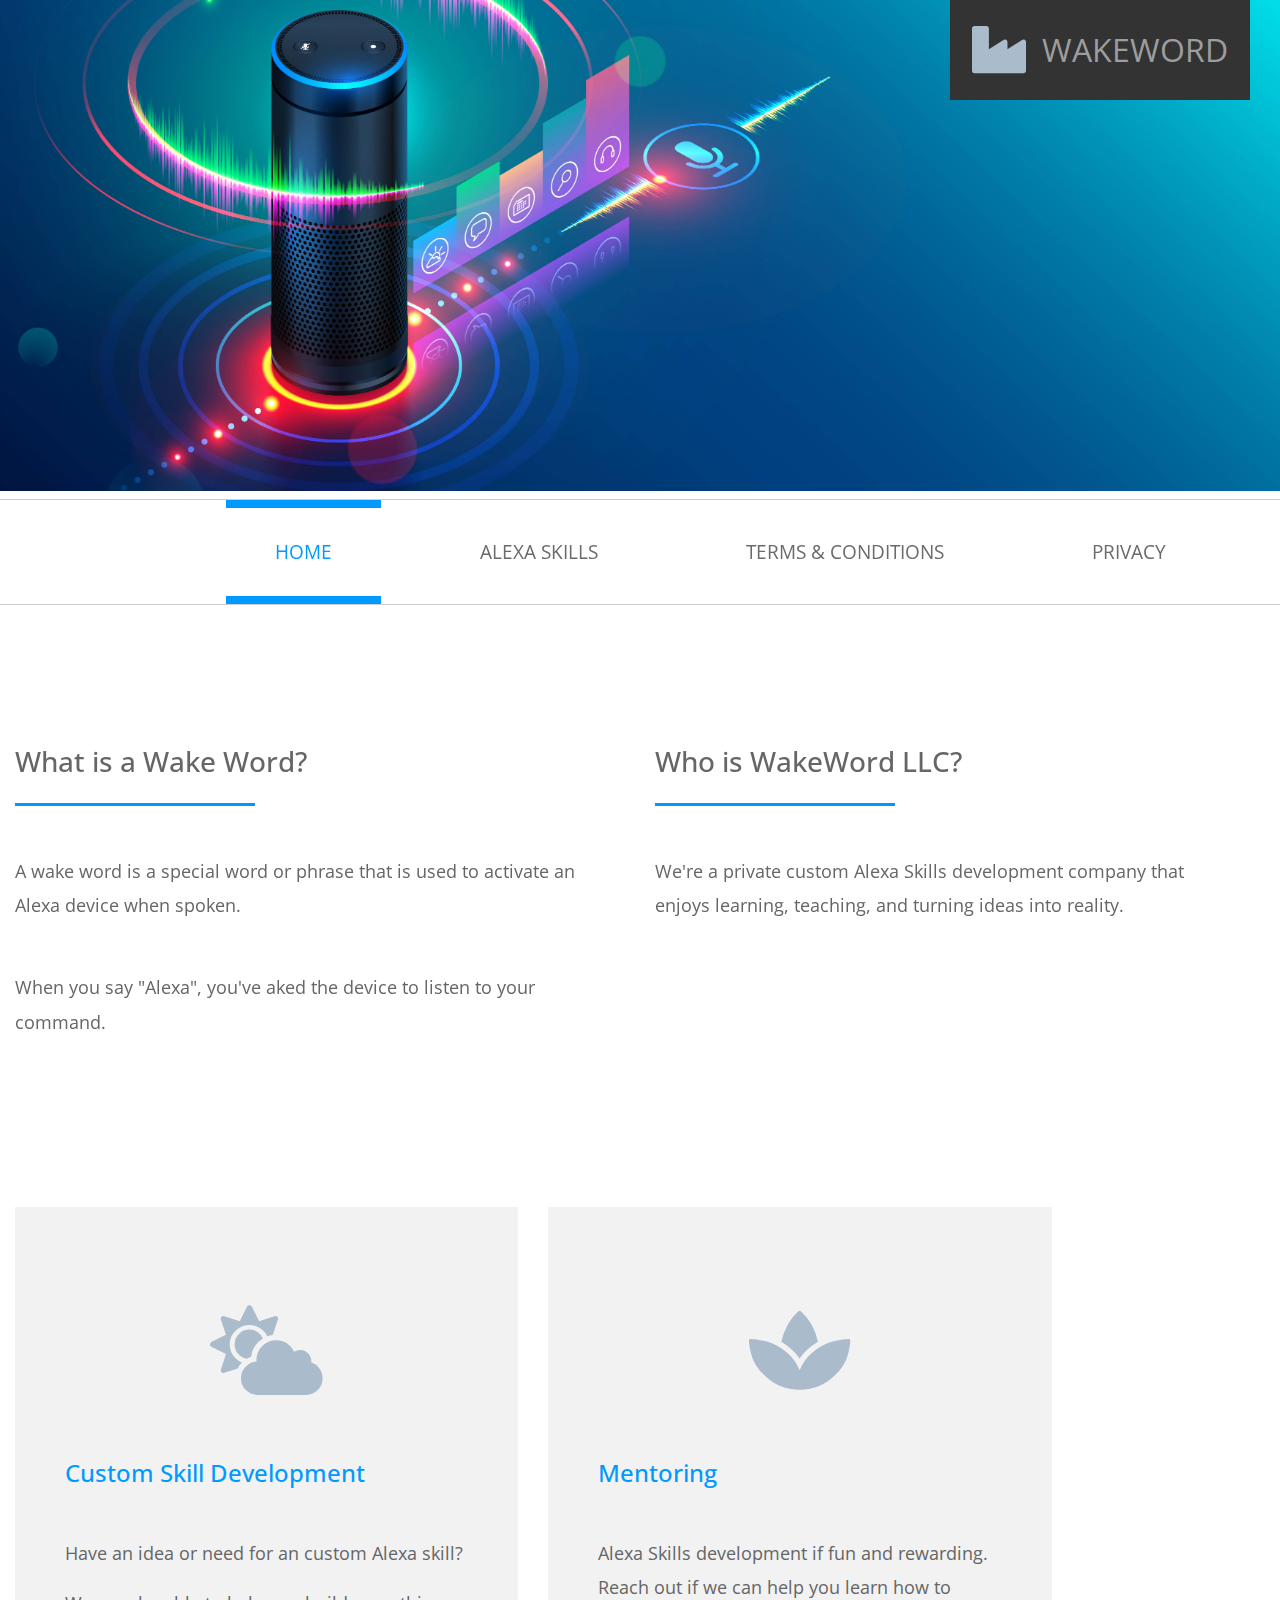
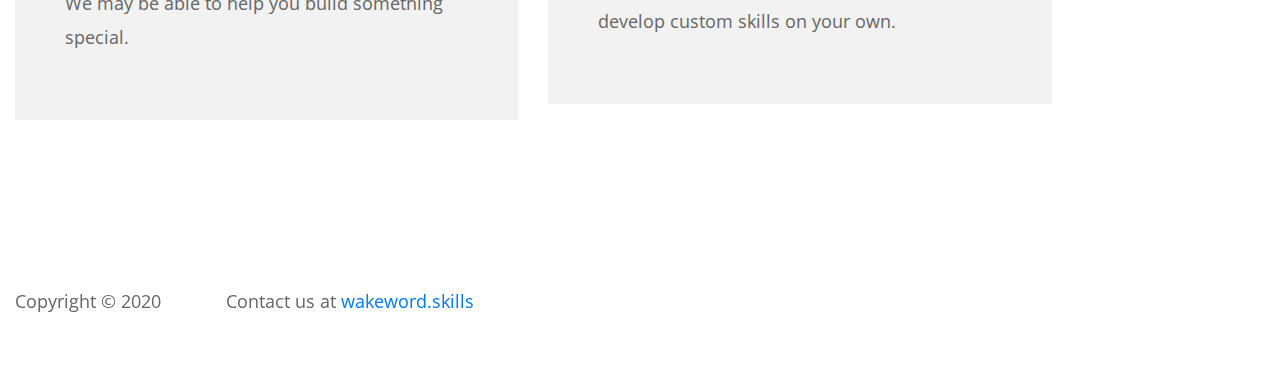
==== index.html @ 6d3b4f26 "spacing" ====
<!DOCTYPE html>
<html lang="en">

<head>
    <meta charset="UTF-8">
    <meta name="viewport" content="width=device-width, initial-scale=1.0">
    <meta http-equiv="X-UA-Compatible" content="ie=edge">
    <title>WakeWord - Custom Alexa Skills</title>
    <link href="https://fonts.googleapis.com/css?family=Open+Sans" rel="stylesheet" /> <!-- https://fonts.google.com/ -->
    <link href="css/bootstrap.min.css" rel="stylesheet" /> <!-- https://getbootstrap.com/ -->
    <link href="fontawesome/css/all.min.css" rel="stylesheet" /> <!-- https://fontawesome.com/ -->
    <link href="css/templatemo-business-oriented.css" rel="stylesheet" />
</head>
<body>
    <div id="parallax-1" class="parallax-window" data-parallax="scroll" data-image-src="img/wakewordllc-minify.jpg">
        <div class="container-fluid">
            <div class="row">
                <div class="col-12">
                    <div class="tm-logo">
                        <i class="fas fa-industry fa-3x mr-3"></i>
                        <span class="text-uppercase tm-logo-text">WakeWord</span>
                    </div>
                </div>
            </div>
        </div>
    </div>
    <div class="tm-nav-container-outer">
        <div class="container-fluid">
            <div class="row">
                <div class="col-12">
                    <nav class="navbar navbar-expand-lg" id="tm-main-nav">
                        <button class="navbar-toggler toggler-example" type="button" data-toggle="collapse" data-target="#navbar-nav" 
                            aria-controls="navbar-nav" aria-expanded="false" aria-label="Toggle navigation">
                            <span class="dark-blue-text"><i class="fas fa-bars"></i></span>
                        </button>
                        <div class="collapse navbar-collapse tm-nav" id="navbar-nav">
                            <ul class="navbar-nav ml-auto">
                                <li class="nav-item active">
                                    <a class="nav-link tm-nav-link" href="#">Home <span class="sr-only">(current)</span></a>
                                </li>
                                <li class="nav-item">
                                    <a class="nav-link tm-nav-link" href="skills.html">Alexa Skills</a>
                                </li>
                                <li class="nav-item">
                                    <a class="nav-link tm-nav-link" href="terms.html">Terms & Conditions</a>
                                </li>
                                <li class="nav-item">
                                    <a class="nav-link tm-nav-link" href="privacy.html">Privacy</a>
                                </li>
                            </ul>                            
                        </div>                        
                    </nav>
                </div>
            </div>
        </div>
    </div>

    <div class="container-fluid mt-7">
        <div class="row mb-6">
            <section class="col-lg-6 mb-lg-0 mb-5">
                <div class="tm-intro">
                    <h3 class="tm-title-gray mb-4">What is a Wake Word?</h3>
                    <hr class="mb-5 tm-hr">
                    <p class="mb-5">A wake word is a special word or phrase that is used to activate an Alexa device when spoken. </p>
                    <p class="mb-5">When you say "Alexa", you've aked the device to listen to your command.</p>
                </div>
            </section>
            <section class="col-lg-6 mb-lg-0 mb-5">
                <div class="tm-intro">
                    <h3 class="tm-title-gray mb-4">Who is WakeWord LLC?</h3>
                    <hr class="mb-5 tm-hr">
                    <p class="mb-5">We're a private custom Alexa Skills development company that enjoys learning, teaching, and turning ideas into reality.</p>
                </div>
            </section>
        </div>
        <!-- Services -->
        <div class="row mb-7">
            <div class="col-lg-5 col-md-6 mb-4">
                <div class="tm-bg-gray tm-box">
                    <div class="text-center mb-3">
                        <i class="fas fa-cloud-sun fa-5x p-5"></i>
                    </div>
                    <h4 class="tm-text-primary tm-h3 mb-5">Custom Skill Development</h4>
                    <p>Have an idea or need for an custom Alexa skill?</p>
                    <p>We may be able to help you build something special. </p>
                </div>
            </div>
            <div class="col-lg-5 col-md-6 mb-4">
                <div class="tm-bg-gray tm-box">
                    <div class="text-center mb-3">
                        <i class="fas fa-spa fa-5x p-5"></i>
                    </div>
                    <h4 class="tm-text-primary tm-h3 mb-5">Mentoring</h4>
                    <p>Alexa Skills development if fun and rewarding.  Reach out if we can help you learn how to develop custom skills on your own.</p>
                </div>
            </div>

        </div>
    </div>
    <footer class="container-fluid">
        <div class="row">
            <p class="col-lg-9 col-md-8 mb-5 mb-md-0">
                Copyright &copy; 2020 <span class="tm-contact">Contact us at </span> <a href="mailto:wakeword.skills@gmail.com">wakeword.skills</a>
            </p>
        </div>
    </footer>

    <script src="js/jquery-3.4.1.min.js"></script>
    <script src="js/bootstrap.min.js"></script>
    <script src="js/parallax.min.js"></script> <!-- https://pixelcog.github.io/parallax.js/ -->
    <script src="js/tooplate-script.js"></script>
    <script>
        $(document).ready(function () {
            $('#parallax-1').parallax({ imageSrc: 'img/wakewordllc-minify.jpg' });
        });
    </script>
</body>

</html>
---- css/templatemo-business-oriented.css ----
body {
    font-family: 'Open Sans', Arial, sans-serif;
    font-size: 18px;
    overflow-x: hidden;
}

a { 
    transition: all 0.3s ease; 
    text-decoration: none;
}

a:hover { text-decoration: none; }
button:focus { outline: none; }

p {
    color: #666;
    line-height: 1.9;
}

.tm-title-gray { color: #666; }

.tm-hr {
    width: 240px;
    border-top: 3px solid #0099FF;
    margin: 0;
}

.tm-hr-s { width: 140px; }
.tm-box-bordered { border: 1px solid #9C9D9E; }
.container-fluid { max-width: 1480px; }

.tm-logo {
    position: absolute;
    top: 0;
    right: 30px;
    z-index: 1000;
    display: flex;
    align-items: center;
    justify-content: center;
    background-color: #333;
    color: #9C9D9E;
    width: 300px;
    height: 100px;
    padding: 50px 10px;
}

@media (max-width: 500px) {
    .tm-logo {
        left: 50%;
        margin-left: -200px;
    }
}

.tm-logo-text { font-size: 2rem; }
#parallax-1 { min-height: 690px; }
#parallax-2 { min-height: 590px; }
#parallax-3 { min-height: 400px; }

.parallax-window {    
    background: transparent;
    position: relative;
}

#tm-main-nav {    
    padding: 0;
    z-index: 1000;
}

.tm-nav-container-outer {
    margin-top: 8px;
    border-top: 1px solid #CCCDCE;
    border-bottom: 1px solid #CCCDCE;
}

.navbar-expand-lg .navbar-nav .nav-link {
    color: #6A6B6C;
    border-top: 8px solid transparent;
    border-bottom: 8px solid transparent;
    text-align: center;
    padding: 30px 49px;
    margin-right: 50px;
    text-transform: uppercase;
    font-size: 1.2rem;
    transition: all 0.3s ease;
}

.nav-item.active .nav-link,
.nav-item:hover .nav-link {
    color: #0099FF;
    border-top: 8px solid #0099FF;
    border-bottom: 8px solid #0099FF;
}

.tm-intro { max-width: 580px; }
h4 { font-size: 1.5rem; }
.tm-text-primary { color: #0099FF; }
.tm-text-primary-link { color: #0099FF; }
.tm-text-primary-link:hover { color: rgb(15, 133, 211); }

.tm-strategy-box { 
    display: flex; 
    align-items: flex-start;
}

.tm-services-box {
    display: flex;
    align-items: flex-start;
}

.tm-strategy-img { margin-right: 30px; }
.tm-services-img { margin-right: 40px; }
.tm-strategy-text { max-width: 1000px; }
.mb-6 { margin-bottom: 120px; }
.mb-7 { margin-bottom: 140px; }
.mb-8 { margin-bottom: 80px; }
.mb-60 { margin-bottom: 60px; }
.mb-10 { margin-bottom: 100px; }
.mb-25 { margin-bottom: 250px; }
.mt-6 { margin-top: 90px; }
.mt-7 { margin-top: 140px; }
.tm-px-3 {
    padding-left: 30px;
    padding-right: 30px;
}
.tm-contact {
    padding-left: 60px;
}
@media (min-width: 992px) {
    .pr-lg-5 { padding-right: 70px!important; }
}

.tm-text-gray { color: #666; }
.tm-bg-gray { background-color: #F2F2F2; }
.tm-bg-gray-dark { background-color: #EDEEEF; }
.tm-bg-white { background-color: rgba(255,255,255,0.6); }
.tm-bg-black-transparent { background-color: rgba(0,0,0,0.5 ); }
.tm-box { padding: 50px; }
.tm-box-2 { padding: 50px; max-width: 500px; }
.tm-box-3 { padding: 70px 35px;}
i { color: #ABC; }

.tm-overlay {
    max-width: 660px;
    padding: 75px 70px;
}

.parallax-window-2 {
    display: flex;
    align-items: center;
}

.btn {
    padding: 15px 50px;
    border-radius: 0;
    font-size: 1.2rem;
}

.btn-primary {
    background-color: #0099FF;
    border-color: #0099FF;
}

.btn-primary:hover {
    background-color: #2f80d0;
    border-color: #2f80d0;
}

footer {
    margin-top: 70px;
    margin-bottom: 70px;
}

.tm-link-primary { color: #0099FF; }
.tm-link-primary:hover { color: #2f80d0; }
.fa-15x { font-size: 1.5em; }

.tm-social-icon {
    width: 50px;
    height: 50px;
    margin-right: 15px;
}

.tm-social-icon-2 {
    width: 40px;
    height: 40px;
    margin-right: 10px;
    color: #fff;
}

.tm-social-link i { transition: all 0.3s ease; }
.tm-social-link:hover i { color: #0099FF; }

/* Hover effect */
.tm-about-person-layout {
    margin-bottom: 0;  
    width: 100%;
    height: auto;  
    max-width: 460px;    
}

.tm-about-person {
	position: relative;
    overflow: hidden;
    max-height: 420px;     
	background: #3085a3;
	text-align: center;
	cursor: pointer;
}

.tm-about-person img {
	position: relative;
	display: block;
	min-height: 100%;
	max-width: 100%;
	opacity: 0.8;
}

.tm-about-person figcaption {
	padding: 15px;
	color: #fff;
	font-size: 1.25em;
	-webkit-backface-visibility: hidden;
	backface-visibility: hidden;
}

.tm-about-person figcaption::before,
.tm-about-person figcaption::after {
	pointer-events: none;
}

.tm-about-person figcaption,
.tm-about-person figcaption > a {
	position: absolute;
	top: 0;
	left: 0;
	width: 100%;
	height: 100%;
}

/* Anchor will cover the whole item by default */
/* For some effects it will show as a button */
.tm-about-person figcaption > a {
	z-index: 1000;
	text-indent: 200%;
	white-space: nowrap;
	font-size: 0;
	opacity: 0;
}

.tm-about-person h2 { font-weight: 300; }
.tm-about-person h2 span { font-weight: 600; }

.tm-about-person h2,
.tm-about-person p {
	margin: 0;
}

.tm-about-person p {
	letter-spacing: 1px;
    font-size: 68.5%;
    color: #fff;
}

/*---------------*/
/***** Milo *****/
/*---------------*/

figure.effect-milo { background: #2e5d5a; }

figure.effect-milo img {
	max-width: none;
	width: -webkit-calc(100% + 60px);
	width: calc(100% + 60px);
	opacity: 1;
	-webkit-transition: opacity 0.35s, -webkit-transform 0.35s;
	transition: opacity 0.35s, transform 0.35s;
	-webkit-transform: translate3d(-30px,0,0) scale(1.12);
	transform: translate3d(-30px,0,0) scale(1.12);
	-webkit-backface-visibility: hidden;
	backface-visibility: hidden;
}

figure.effect-milo:hover img {
	opacity: 0.5;
	-webkit-transform: translate3d(0,0,0) scale(1);
	transform: translate3d(0,0,0) scale(1);
}

figure.effect-milo h2 {
    font-size: 1.2rem;
	position: absolute;
    left: 0;
    right: 0;
	bottom: 0;
    padding: 20px;
    background-image: linear-gradient(rgba(0,0,0,0), rgba(45, 92, 89, 0.5));
}

figure.effect-milo p {
	padding: 0 10px 0 0;
	border-right: 1px solid #fff;
	text-align: right;
	opacity: 0;
	-webkit-transition: opacity 0.35s, -webkit-transform 0.35s;
	transition: opacity 0.35s, transform 0.35s;
	-webkit-transform: translate3d(-40px,0,0);
	transform: translate3d(-40px,0,0);
}

figure.effect-milo:hover p {
	opacity: 1;
	-webkit-transform: translate3d(0,0,0);
	transform: translate3d(0,0,0);
}

/* Contact */
.mapouter{
    position:relative;
    text-align:right;
    height:520px;
    width:100%;
}

.gmap_canvas {
    overflow:hidden;
    background:none!important;
    height:520px;
    width:100%;
}

.tm-contact-form-box { max-width: 485px; }
.tm-address-box { max-width: 860px; }
.form-group { margin-bottom: 40px; }

.form-control {
  font-size: 1em;
  border-radius: 0;
  padding: 14px 20px;
  height: auto;
}

select.form-control { height: 60px; }

select:not([multiple]) {
  -webkit-appearance: none;
  -moz-appearance: none;
  background-position: right 15px center;
  background-repeat: no-repeat;
  background-image: url('../img/select-arrow.png');
  padding: 14px 20px;
  padding-right: 20px;
  color: #666;
}

#contactSelect { border-radius: 0 }
.tm-address-text { max-width: 650px; }

@media (max-width: 1199px) {
    .tm-box-3 { margin-bottom: 2rem; }
}

@media (min-width: 992px) and (max-width: 1100px) {
    .tm-services-img { width: 220px; }
}

@media (max-width: 992px) {
    .navbar-toggler {
        position: fixed;        
        right: 15px;
        top: 10px;        
        background-color: white;
        padding: 10px 16px;
        font-size: 1.5rem;
        border-radius: 0;
    }

    .navbar-toggler i { color: #0099FF; }
    
    .navbar-collapse {
        position: fixed;
        right: 15px;
        top: 56px;
        background-color: white;
    }

    .navbar-expand-lg .navbar-nav .nav-link {
        margin-right: 0;
        margin-top: 3px;
        margin-bottom: 3px;
        padding: 8px 25px; 
    }

    .tm-box { margin-bottom: 30px; }
    .tm-box-s { max-width: 480px; }
}

@media (max-width: 565px) {
    .tm-services-box {
        flex-direction: column;
    }

    .tm-services-img {
        margin-right: 0;
        margin-bottom: 30px;
    }
}

@media (max-width: 430px) {
    .tm-strategy-box { flex-direction: column; }

    .tm-strategy-img {
        margin-right: 0;
        margin-bottom: 30px;
    }
}
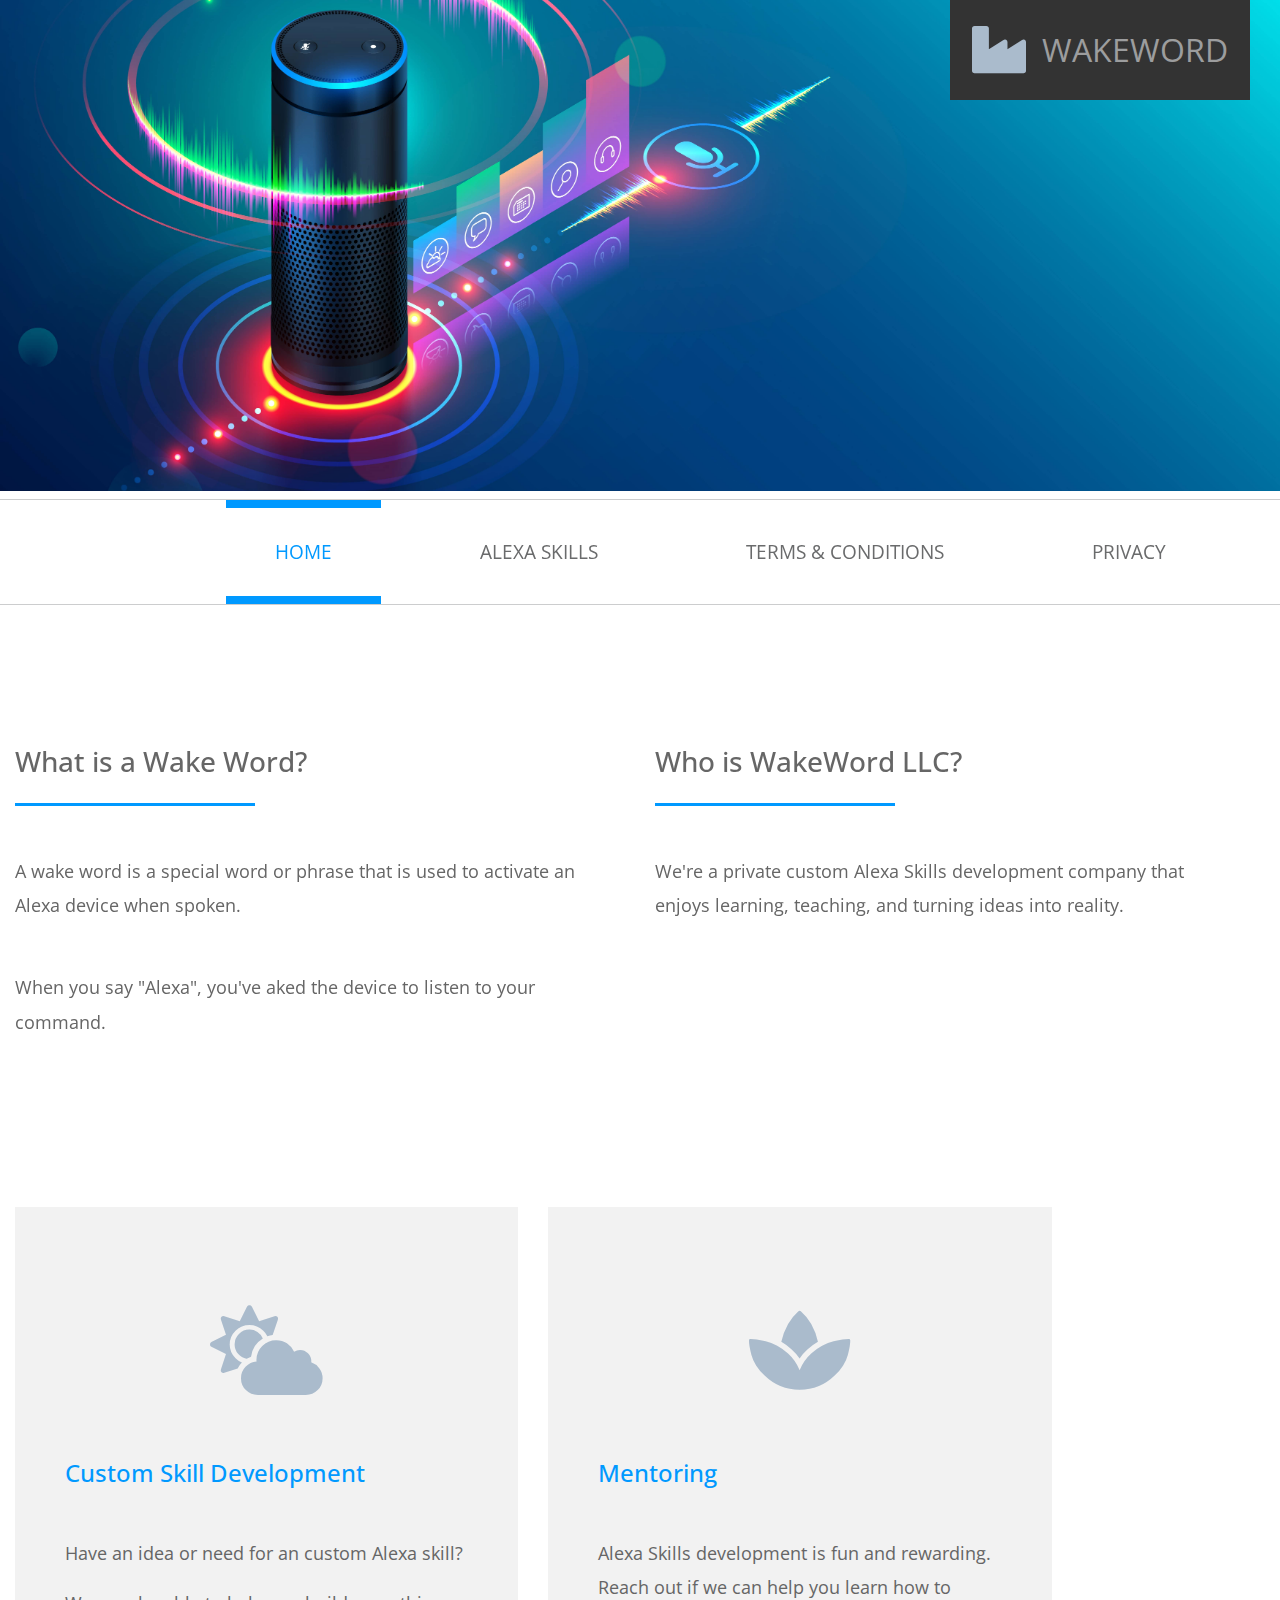
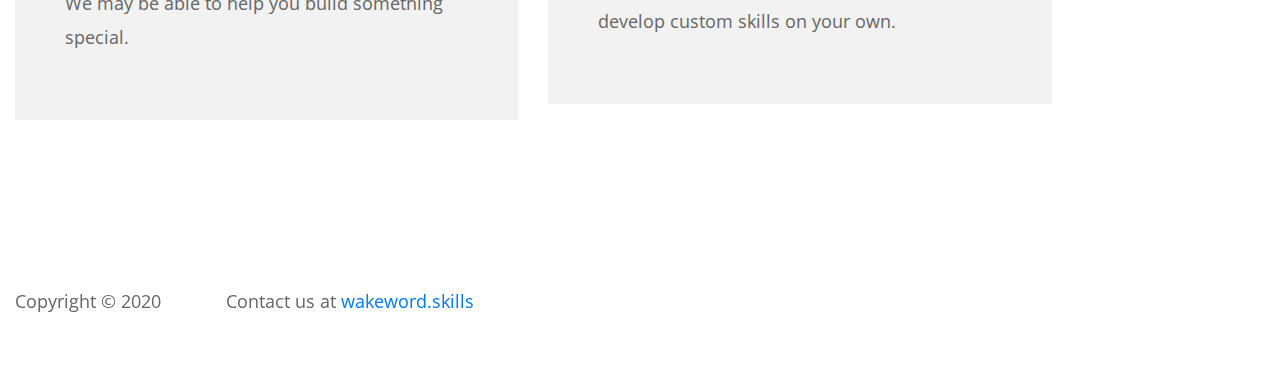
==== commit 6ec3c8d9: "typo" ====
--- a/index.html
+++ b/index.html
@@ -91,7 +91,7 @@
                         <i class="fas fa-spa fa-5x p-5"></i>
                     </div>
                     <h4 class="tm-text-primary tm-h3 mb-5">Mentoring</h4>
-                    <p>Alexa Skills development if fun and rewarding.  Reach out if we can help you learn how to develop custom skills on your own.</p>
+                    <p>Alexa Skills development is fun and rewarding.  Reach out if we can help you learn how to develop custom skills on your own.</p>
                 </div>
             </div>
 
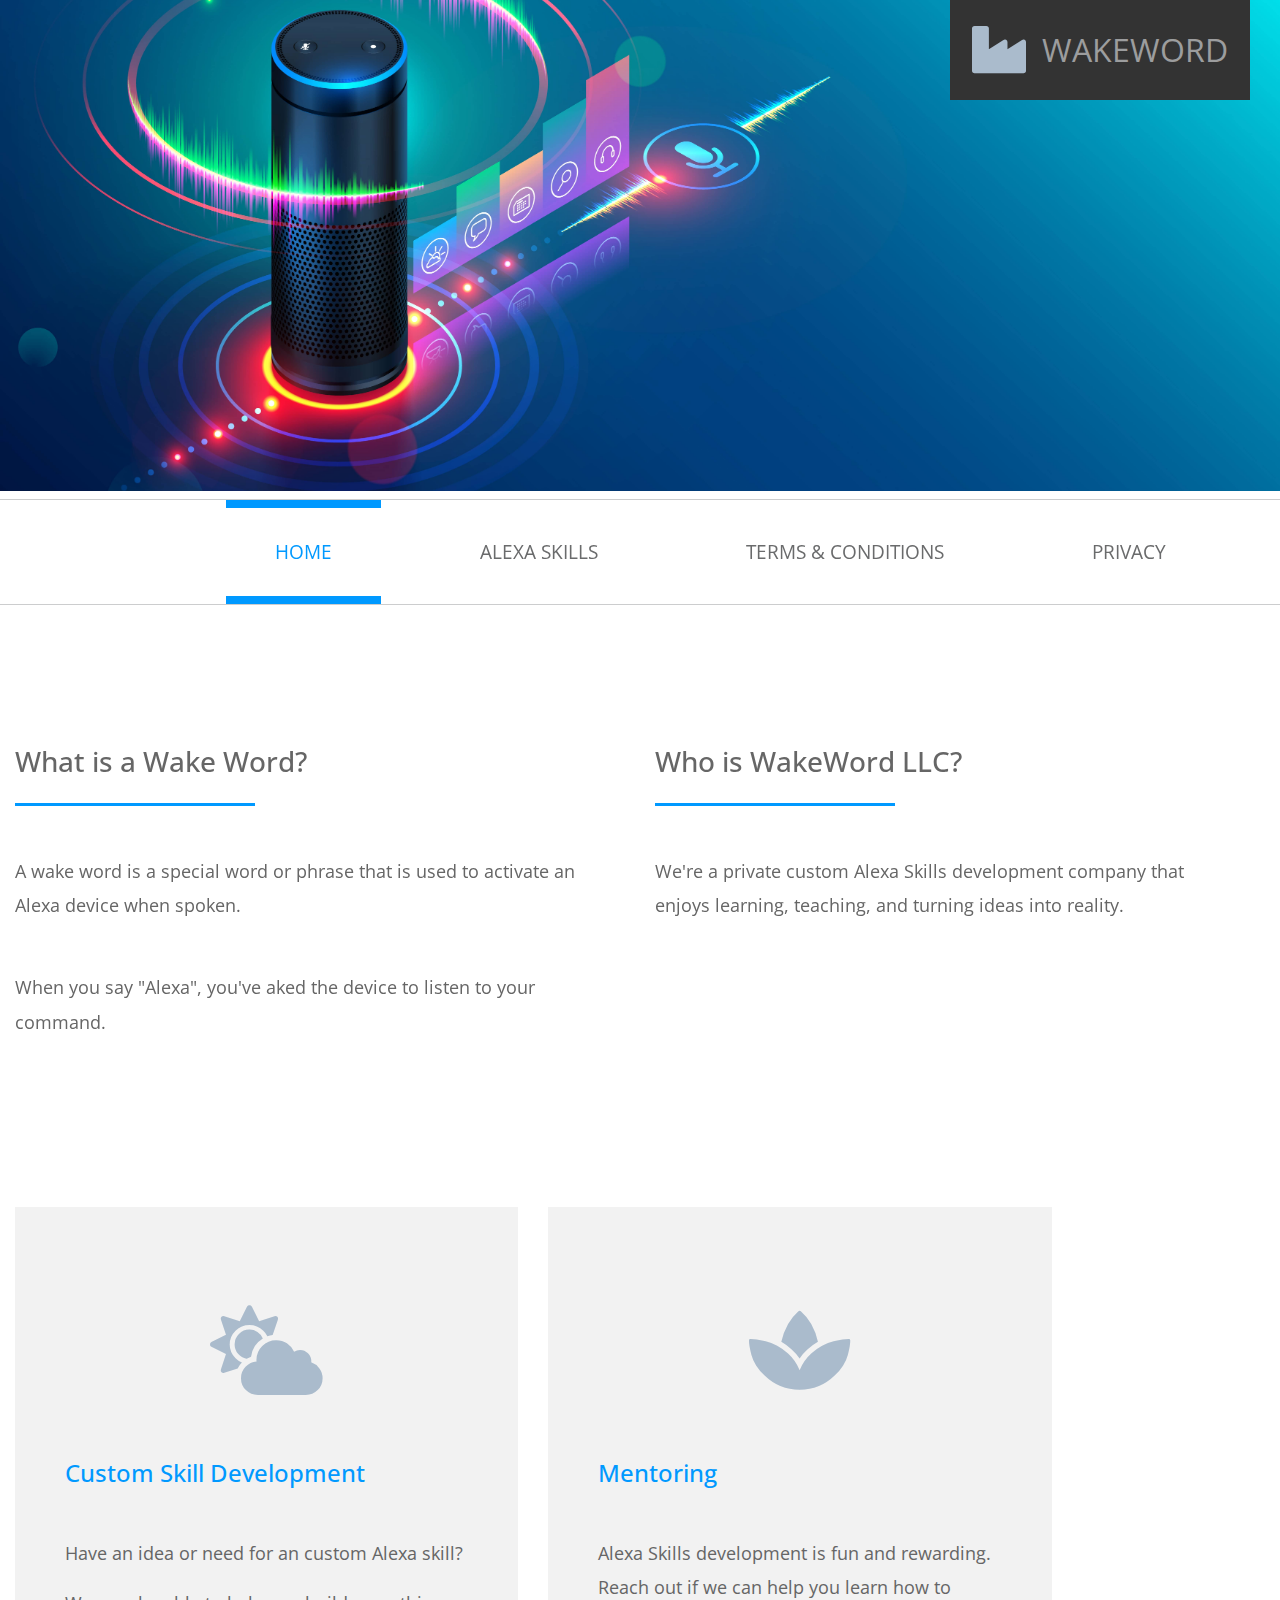
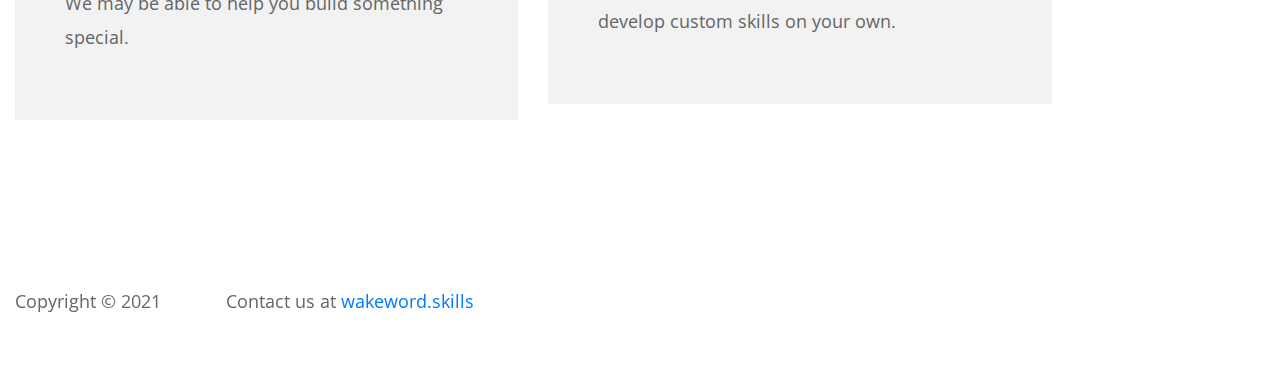
==== commit e2e7efad: "update year and privacy" ====
--- a/index.html
+++ b/index.html
@@ -6,6 +6,7 @@
     <meta name="viewport" content="width=device-width, initial-scale=1.0">
     <meta http-equiv="X-UA-Compatible" content="ie=edge">
     <title>WakeWord - Custom Alexa Skills</title>
+    <link rel="shortcut icon" href="img/alexa2.png" type="image/x-icon" />
     <link href="https://fonts.googleapis.com/css?family=Open+Sans" rel="stylesheet" /> <!-- https://fonts.google.com/ -->
     <link href="css/bootstrap.min.css" rel="stylesheet" /> <!-- https://getbootstrap.com/ -->
     <link href="fontawesome/css/all.min.css" rel="stylesheet" /> <!-- https://fontawesome.com/ -->
@@ -100,7 +101,7 @@
     <footer class="container-fluid">
         <div class="row">
             <p class="col-lg-9 col-md-8 mb-5 mb-md-0">
-                Copyright &copy; 2020 <span class="tm-contact">Contact us at </span> <a href="mailto:wakeword.skills@gmail.com">wakeword.skills</a>
+                Copyright &copy; 2021 <span class="tm-contact">Contact us at </span> <a href="mailto:wakeword.skills@gmail.com">wakeword.skills</a>
             </p>
         </div>
     </footer>
